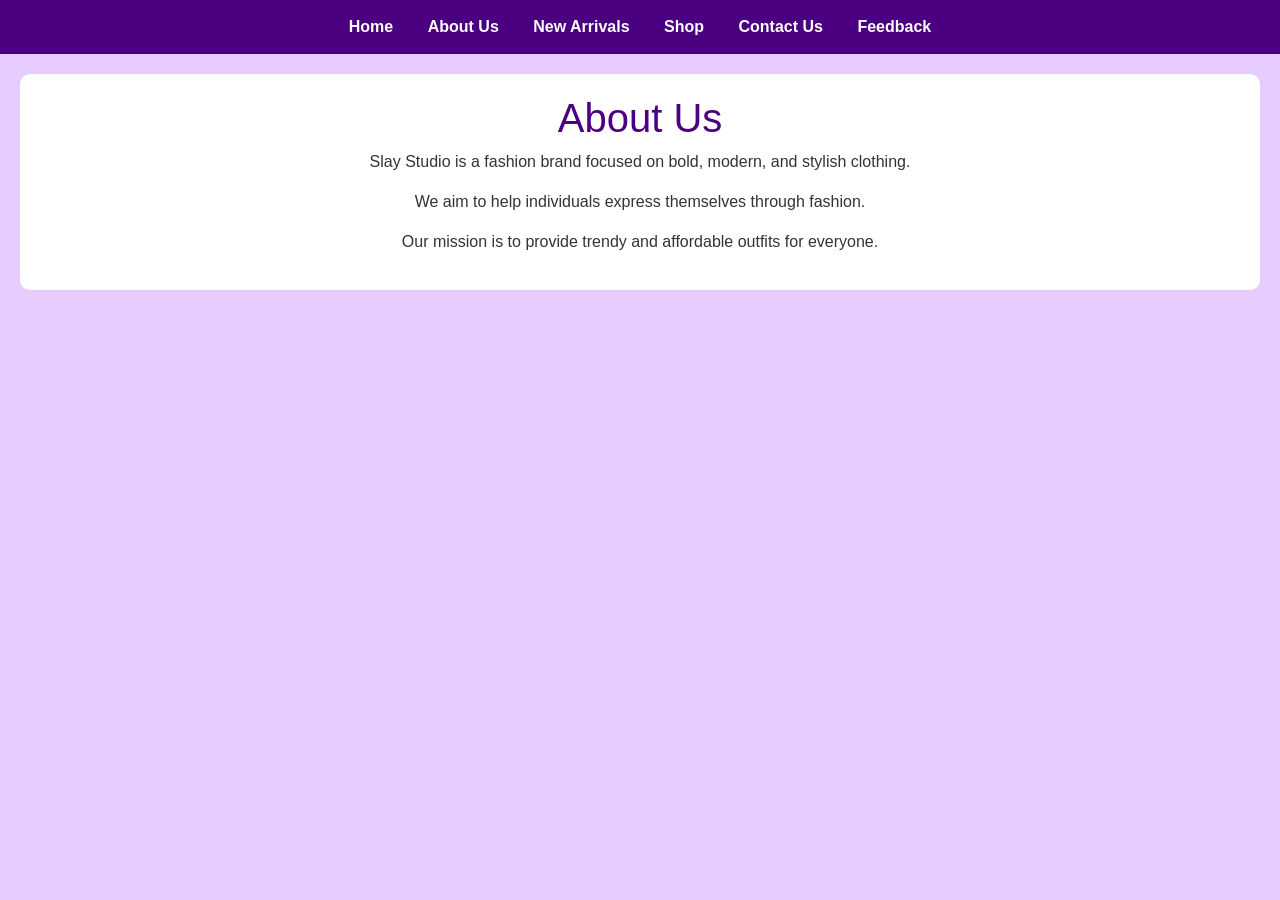
==== about.html @ fe52fb47 "First commit - Slay Studio website" ====
<!DOCTYPE html>
<html>
<head>
    <title>About Us - Slay Studio</title>
    <link href="https://cdn.jsdelivr.net/npm/bootstrap@5.3.0/dist/css/bootstrap.min.css" rel="stylesheet">
    <link rel="stylesheet" href="style.css">
</head>

<body>

<nav>
    <a href="index.html">Home</a>
    <a href="about.html">About Us</a>
    <a href="new.html">New Arrivals</a>
    <a href="shop.html">Shop</a>
    <a href="contact.html">Contact Us</a>
    <a href="feedback.html">Feedback</a>
</nav>

<section>
    <h1>About Us</h1>

    <p>Slay Studio is a fashion brand focused on bold, modern, and stylish clothing.</p>

    <p>We aim to help individuals express themselves through fashion.</p>

    <p>Our mission is to provide trendy and affordable outfits for everyone.</p>
</section>

</body>
</html>
---- style.css ----
/* GENERAL PAGE STYLE */
body {
    background-color: #e6ccff; /* light purple */
    font-family: Arial, sans-serif;
    margin: 0;
    padding: 0;
}

/* NAVBAR */
nav {
    background-color: #4b0082; /* deep purple */
    padding: 15px;
    text-align: center;
}

nav a {
    color: white;
    margin: 15px;
    text-decoration: none;
    font-weight: bold;
}

nav a:hover {
    color: #ffccff; /* soft pink hover */
}

/* HEADINGS */
h1, h2 {
    text-align: center;
    color: #4b0082;
}

/* SECTIONS */
section {
    background-color: white;
    margin: 20px;
    padding: 20px;
    border-radius: 10px;
}

/* PARAGRAPHS */
p {
    text-align: center;
    color: #333;
}

/* FORM */
form {
    text-align: center;
}

input, textarea {
    width: 60%;
    padding: 10px;
    margin: 5px;
    border-radius: 5px;
    border: 1px solid #ccc;
}

button {
    background-color: #4b0082;
    color: white;
    padding: 10px 20px;
    border: none;
    border-radius: 5px;
}

button:hover {
    background-color: #8000ff;
}
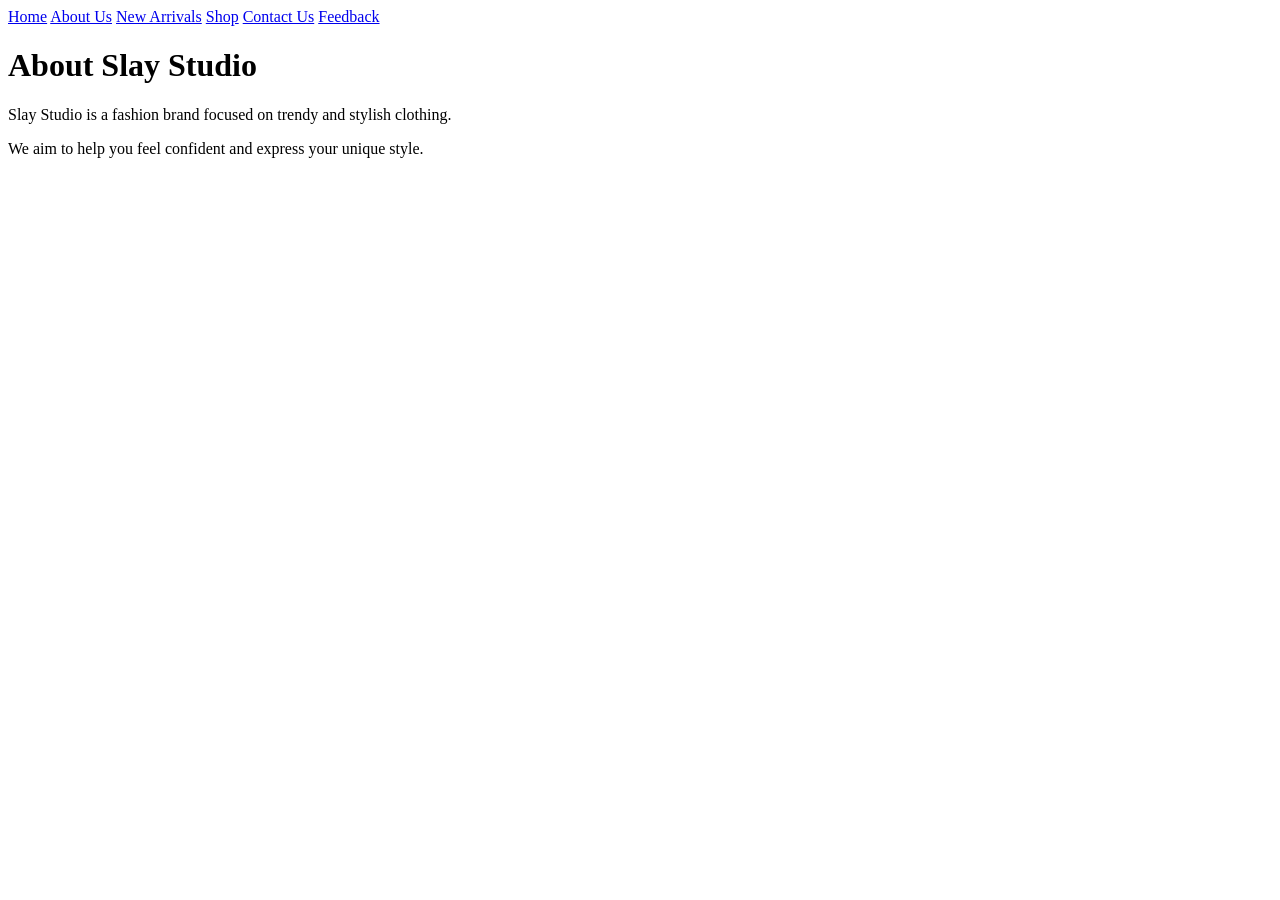
==== commit ee0ab2d0: "added feedback form" ====
--- a/about.html
+++ b/about.html
@@ -1,31 +1,27 @@
 <!DOCTYPE html>
-<html>
+<html lang="en">
+
 <head>
-    <title>About Us - Slay Studio</title>
-    <link href="https://cdn.jsdelivr.net/npm/bootstrap@5.3.0/dist/css/bootstrap.min.css" rel="stylesheet">
-    <link rel="stylesheet" href="style.css">
+  <meta charset="UTF-8">
+  <title>About Us - Slay Studio</title>
 </head>
 
 <body>
 
 <nav>
-    <a href="index.html">Home</a>
-    <a href="about.html">About Us</a>
-    <a href="new.html">New Arrivals</a>
-    <a href="shop.html">Shop</a>
-    <a href="contact.html">Contact Us</a>
-    <a href="feedback.html">Feedback</a>
+  <a href="index.html">Home</a>
+  <a href="about.html">About Us</a>
+  <a href="new.html">New Arrivals</a>
+  <a href="shop.html">Shop</a>
+  <a href="contact.html">Contact Us</a>
+  <a href="feedback.html">Feedback</a>
 </nav>
 
-<section>
-    <h1>About Us</h1>
+  <h1>About Slay Studio</h1>
 
-    <p>Slay Studio is a fashion brand focused on bold, modern, and stylish clothing.</p>
-
-    <p>We aim to help individuals express themselves through fashion.</p>
-
-    <p>Our mission is to provide trendy and affordable outfits for everyone.</p>
-</section>
+  <p>Slay Studio is a fashion brand focused on trendy and stylish clothing.</p>
+  <p>We aim to help you feel confident and express your unique style.</p>
 
 </body>
-</html>+
+</html>
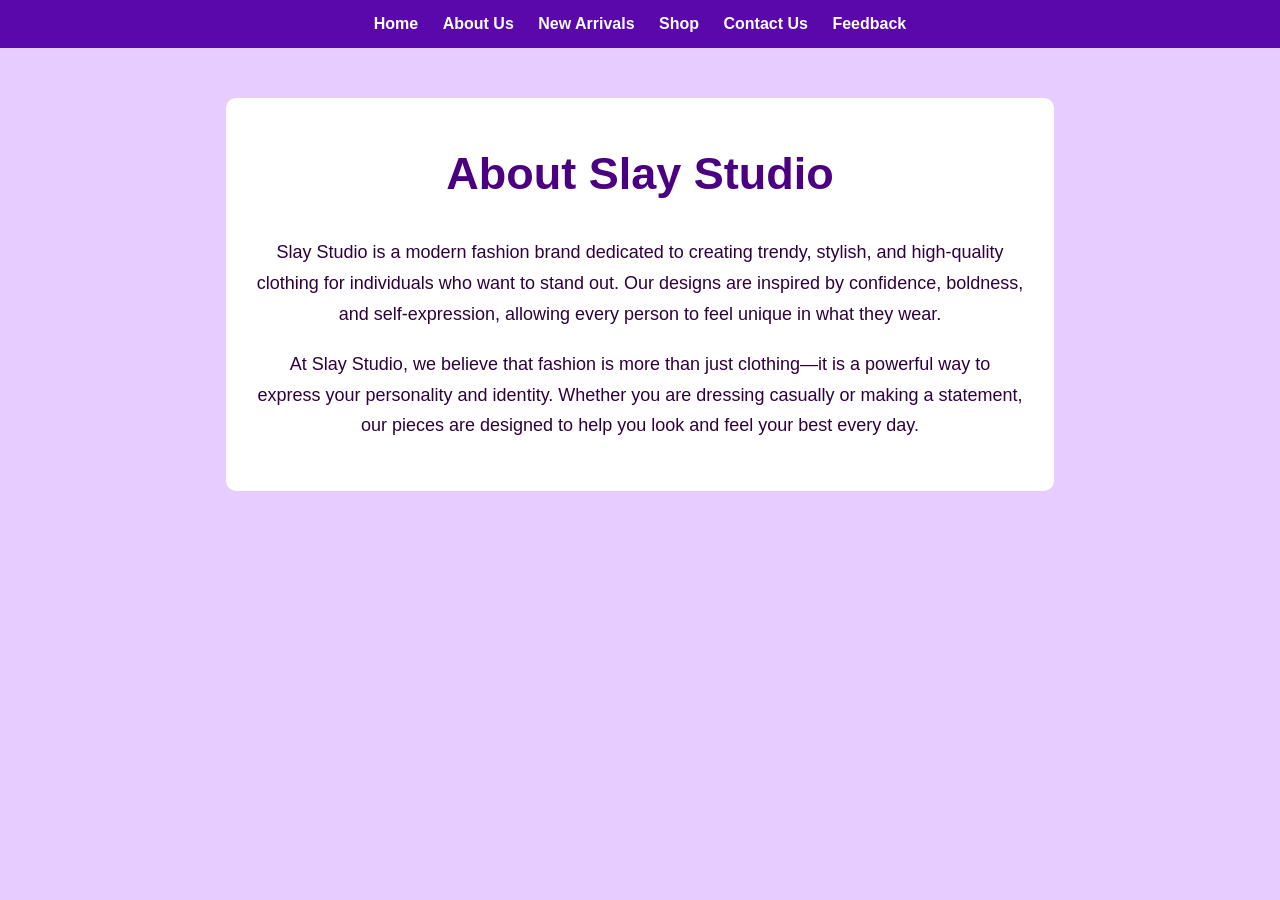
==== commit 06790a56: "final website with css and images" ====
--- a/about.html
+++ b/about.html
@@ -3,6 +3,7 @@
 
 <head>
   <meta charset="UTF-8">
+  <link rel="stylesheet" href="style.css">
   <title>About Us - Slay Studio</title>
 </head>
 
@@ -17,10 +18,25 @@
   <a href="feedback.html">Feedback</a>
 </nav>
 
+ <section class="about-box">
+
   <h1>About Slay Studio</h1>
 
-  <p>Slay Studio is a fashion brand focused on trendy and stylish clothing.</p>
-  <p>We aim to help you feel confident and express your unique style.</p>
+  <p>
+    Slay Studio is a modern fashion brand dedicated to creating trendy, stylish,
+    and high-quality clothing for individuals who want to stand out. Our designs
+    are inspired by confidence, boldness, and self-expression, allowing every
+    person to feel unique in what they wear.
+  </p>
+
+  <p>
+    At Slay Studio, we believe that fashion is more than just clothing—it is a
+    powerful way to express your personality and identity. Whether you are dressing
+    casually or making a statement, our pieces are designed to help you look and
+    feel your best every day.
+  </p>
+
+</section>
 
 </body>
 
--- a/style.css
+++ b/style.css
@@ -0,0 +1,167 @@
+body {
+  background-color: #e6ccff; /* light purple */
+  font-family: Arial, sans-serif;
+  margin: 0;
+  color: #2e003e; /* dark purple text */
+}
+
+/* NAVBAR */
+nav {
+  background-color: #5a08ab;
+  padding: 15px;
+  text-align: center;
+}
+
+nav a {
+  color: white;
+  margin: 10px;
+  text-decoration: none;
+  font-weight: bold;
+}
+
+nav a:hover {
+  text-decoration: underline;
+}
+
+/* HEADINGS */
+h1, h2 {
+  text-align: center;
+  color: #4b0082;
+}
+
+/* SECTIONS */
+section {
+  background-color: white;
+  margin: 20px;
+  padding: 20px;
+  border-radius: 10px;
+}
+
+/* FORM (for feedback page) */
+form {
+  background-color: white;
+  padding: 20px;
+  border-radius: 10px;
+  width: 300px;
+  margin: auto;
+}
+
+input, textarea, select {
+  width: 100%;
+  padding: 8px;
+  margin-top: 5px;
+  margin-bottom: 15px;
+}
+
+input[type="submit"] {
+  background-color: #8000ff;
+  color: white;
+  border: none;
+  cursor: pointer;
+}
+
+input[type="submit"]:hover {
+  background-color: #5a00b3;
+}
+.btn {
+  display: inline-block;
+  padding: 15px 40px; /* makes it bigger */
+  background-color: #8000ff;
+  color: white;
+  text-decoration: none;
+  font-size: 18px;
+  font-weight: bold;
+  border-radius: 50px; /* THIS makes it oval 🔥 */
+  margin-top: 20px;
+}
+
+.btn:hover {
+  background-color: #5a00b3;
+}
+
+h1 {
+  font-size: 45px;
+  text-align: center;
+  margin-top: 20px;
+}
+
+p {
+  font-size: 18px;
+  text-align: center;
+}
+a.btn {
+  display: block;
+  width: fit-content;
+  margin: 20px auto;
+}
+
+btn {
+  box-shadow: 0px 4px 15px rgba(0, 0, 0, 0.2);
+}
+.products {
+  display: flex;
+  justify-content: center;
+  gap: 30px;
+  margin-top: 30px;
+}
+
+.product {
+  background-color: white;
+  padding: 20px;
+  border-radius: 10px;
+  text-align: center;
+  width: 200px;
+}
+
+.product img {
+  width: 100%;
+  height: 250px; /* increase from 200px → 250px */
+  object-fit: cover;
+  border-radius: 10px;
+  padding: 10px;
+}
+
+.product h3 {
+  margin: 10px 0;
+}
+.about-box {
+  width: 60%;
+  margin: 50px auto;
+  background-color: white;
+  padding: 30px;
+  border-radius: 10px;
+}
+
+.about-box p {
+  font-size: 18px;
+  line-height: 1.7;
+  margin-bottom: 20px;
+}
+
+h2 {
+  font-size: 28px;
+  margin-top: 40px;
+}
+
+.product {
+  transition: 0.3s;
+}
+
+.product:hover {
+  transform: translateY(-5px);
+  box-shadow: 0 8px 20px rgba(0,0,0,0.2);
+}
+.buy-btn {
+  margin-top: 10px;
+  padding: 8px 20px;
+  background-color: #8000ff;
+  color: white;
+  border: none;
+  border-radius: 20px;
+  cursor: pointer;
+  font-size: 14px;
+}
+
+.buy-btn:hover {
+  background-color: #5a00b3;
+}
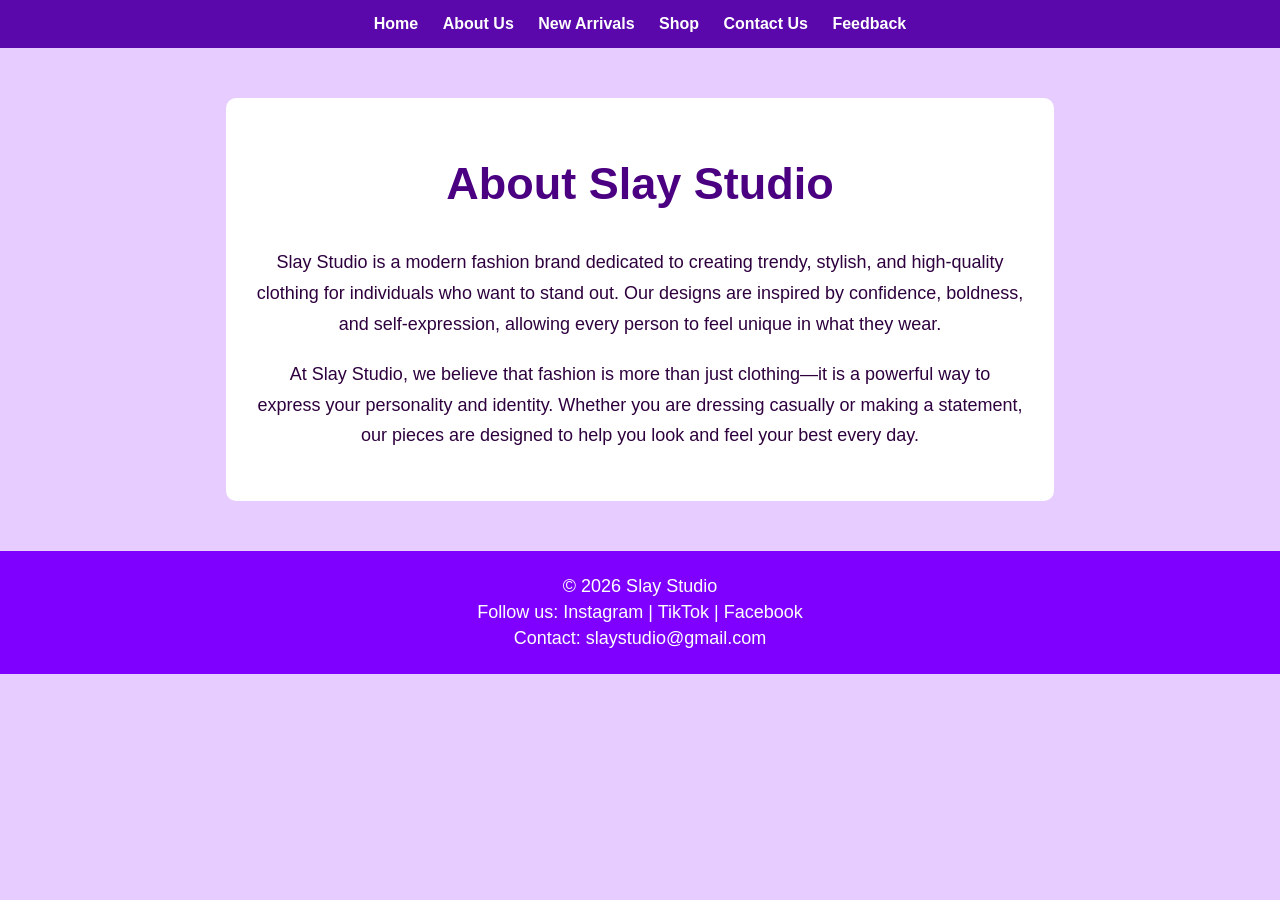
==== commit 94bd0982: "added footer and updated form" ====
--- a/about.html
+++ b/about.html
@@ -38,6 +38,19 @@
 
 </section>
 
+<footer>
+  <p>&copy; 2026 Slay Studio</p>
+
+  <p>
+    Follow us:
+    Instagram | TikTok | Facebook
+  </p>
+
+  <p>
+    Contact: slaystudio@gmail.com
+  </p>
+</footer>
+
 </body>
 
 </html>
--- a/style.css
+++ b/style.css
@@ -165,3 +165,44 @@
 .buy-btn:hover {
   background-color: #5a00b3;
 }
+
+form {
+  background-color: #ffffff;
+  padding: 35px;
+  border-radius: 15px;
+  width: 350px;
+  margin: 40px auto;
+  box-shadow: 0 10px 25px rgba(0,0,0,0.15);
+}
+
+label {
+  font-weight: bold;
+  display: block;
+  margin-bottom: 5px;
+  color: #4b0082;
+}
+
+input, textarea, select {
+  width: 100%;
+  padding: 10px;
+  border-radius: 8px;
+  border: 1px solid #ccc;
+  margin-bottom: 20px;
+  font-size: 14px;
+}
+
+h1 {
+  text-align: center;
+  margin-top: 30px;
+}
+footer {
+  background-color: #8000ff;
+  color: white;
+  text-align: center;
+  padding: 20px;
+  margin-top: 40px;
+}
+
+footer p {
+  margin: 5px;
+}
